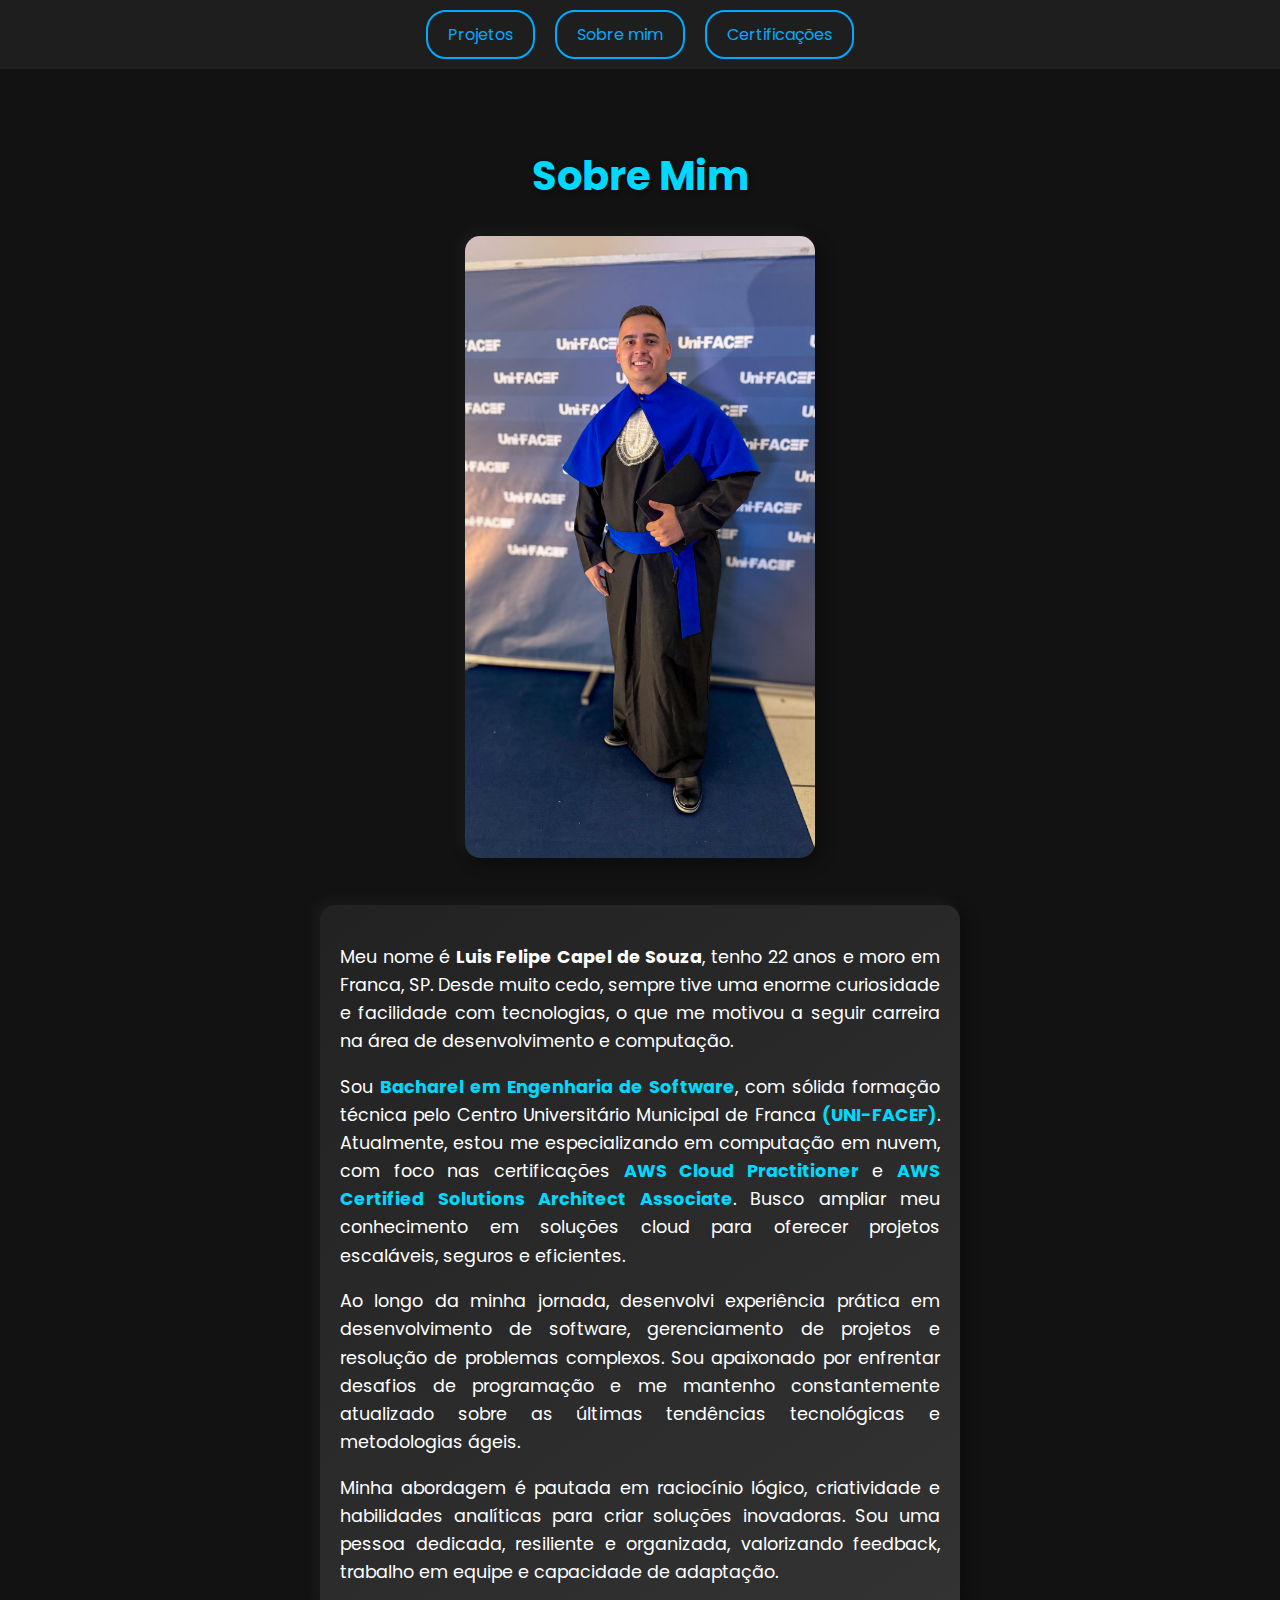
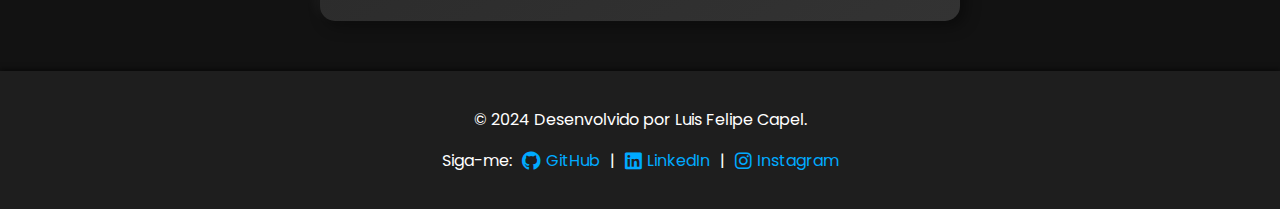
==== about.html @ 34c338ec "Iniciando novo repositório" ====
<!DOCTYPE html>
<html lang="pt-br">

<head>
  <meta charset="UTF-8">
  <meta http-equiv="X-UA-Compatible" content="IE=edge">
  <meta name="viewport" content="width=device-width, initial-scale=1.0">
  <link rel="stylesheet" href="/styles/style-about.css">
  <title>Sobre Mim</title>
</head>

<body>
  <header class="cabecalho">
    <nav class="cabecalho__menu">
      <a class="cabecalho__menu__link" href="index.html">Projetos</a>
      <a class="cabecalho__menu__link" href="about.html">Sobre mim</a>
      <a class="cabecalho__menu__link" href="certificacoes.html">Certificações</a>
    </nav>
  </header>

  <main class="sobre">
    <h1>Sobre Mim</h1>
    <section class="sobre__container">
        <div class="sobre__imagem">
            <img src="./assets/caps-formado.jpg" alt="Luis Felipe Capel">
        </div>
        <div class="sobre__texto">
            <p>Meu nome é <strong>Luis Felipe Capel de Souza</strong>, tenho 22 anos e moro em Franca, SP. Desde muito cedo, sempre tive uma enorme curiosidade e facilidade com tecnologias, o que me motivou a seguir carreira na área de desenvolvimento e computação.</p>
            
            <p>Sou <strong class="destaque">Bacharel em Engenharia de Software</strong>, com sólida formação técnica pelo Centro Universitário Municipal de Franca <strong class="destaque">(UNI-FACEF)</strong>. Atualmente, estou me especializando em computação em nuvem, com foco nas certificações <strong class="destaque">AWS Cloud Practitioner</strong> e <strong class="destaque">AWS Certified Solutions Architect Associate</strong>. Busco ampliar meu conhecimento em soluções cloud para oferecer projetos escaláveis, seguros e eficientes.</p>
            
            <p>Ao longo da minha jornada, desenvolvi experiência prática em desenvolvimento de software, gerenciamento de projetos e resolução de problemas complexos. Sou apaixonado por enfrentar desafios de programação e me mantenho constantemente atualizado sobre as últimas tendências tecnológicas e metodologias ágeis.</p>

            <p>Minha abordagem é pautada em raciocínio lógico, criatividade e habilidades analíticas para criar soluções inovadoras. Sou uma pessoa dedicada, resiliente e organizada, valorizando feedback, trabalho em equipe e capacidade de adaptação.</p>
        </div>
    </section>
</main>

  <footer>
    <p>&copy; 2024 Desenvolvido por Luis Felipe Capel.</p>
    <p>
      Siga-me:
      <a href="https://github.com/CapelLuisFelipe" target="_blank">
        <i class="fab fa-github"></i> GitHub
      </a> |
      <a href="https://linkedin.com/in/luis-felipe-capel-832251249/" target="_blank">
        <i class="fab fa-linkedin"></i> LinkedIn
      </a> |
      <a href="https://instagram.com/luis.felipe.capel/" target="_blank">
        <i class="fab fa-instagram"></i> Instagram
      </a>
    </p>
  </footer>
</body>
</html>
---- styles/style-about.css ----
@import url("https://cdnjs.cloudflare.com/ajax/libs/font-awesome/6.0.0-beta3/css/all.min.css");
@import url("https://fonts.googleapis.com/css2?family=Krona+One&family=Montserrat:wght@400;600&family=Poppins:wght@300;400;600&display=swap");

/* Reset básico */
html, body {
  margin: 0;
  padding: 0;
  box-sizing: border-box;
  font-family: 'Poppins', Arial, sans-serif;
  background-color: #121212;
  color: #fff;
  height: 100%; /* Garante altura total */
  display: flex;
  flex-direction: column;
}

/* Cabeçalho */
.cabecalho {
  display: flex;
  justify-content: center;
  background-color: #1e1e1e;
  padding: 10px 0;
}

.cabecalho__menu {
  display: flex;
  gap: 20px;
  justify-content: center;
}

.cabecalho__menu__link {
  text-decoration: none;
  color: #0af;
  padding: 10px 20px;
  border: 2px solid #0af;
  border-radius: 20px;
  transition: all 0.3s ease;
}

.cabecalho__menu__link:hover {
  background-color: #0af;
  color: #000;
}

/* Apresentação */
.sobre {
  text-align: center;
  padding: 50px 20px;
  max-width: 1000px;
  margin: 0 auto;
}

.sobre h1 {
  font-size: 2.5rem;
  color: #00d9ff;
  text-shadow: 2px 2px 5px rgba(0, 0, 0, 0.5);
  margin-bottom: 30px;
}

/* Container flexível para alinhar imagem e texto */
.sobre__container {
  display: flex;
  flex-wrap: wrap;
  align-items: center;
  justify-content: center;
  gap: 40px;
}

/* Estilizando a imagem */
.sobre__imagem img {
  max-width: 350px;
  height: auto;
  border-radius: 15px;
  box-shadow: 5px 5px 15px rgba(0, 0, 0, 0.4), -5px -5px 15px rgba(255, 255, 255, 0.05);
}

/* Estilizando o texto */
.sobre__texto {
  max-width: 600px;
  text-align: justify;
  background: linear-gradient(145deg, #222, #333);
  padding: 20px;
  border-radius: 15px;
  box-shadow: 5px 5px 15px rgba(0, 0, 0, 0.4), -5px -5px 15px rgba(255, 255, 255, 0.05);
}

.sobre__texto p {
  font-size: 1.1rem;
  line-height: 1.6;
  margin-bottom: 15px;
}

/* Destaque para palavras importantes */
.destaque {
  color: #00d9ff;
  font-weight: bold;
}

/* Rodapé */
footer {
  background-color: #1e1e1e;
  color: #fff;
  text-align: center;
  padding: 20px 0;
  box-shadow: 0px -2px 5px rgba(0, 0, 0, 0.5);
  margin: 0;
}

footer p {
  display: flex;
  flex-wrap: wrap;
  justify-content: center;
  gap: 10px;
}

footer a {
  color: #0af;
  text-decoration: none;
  display: inline-flex;
  align-items: center;
  gap: 5px;
  font-size: 1rem;
}

footer a i {
  font-size: 1.2rem;
}

footer a:hover {
  text-decoration: underline;
}
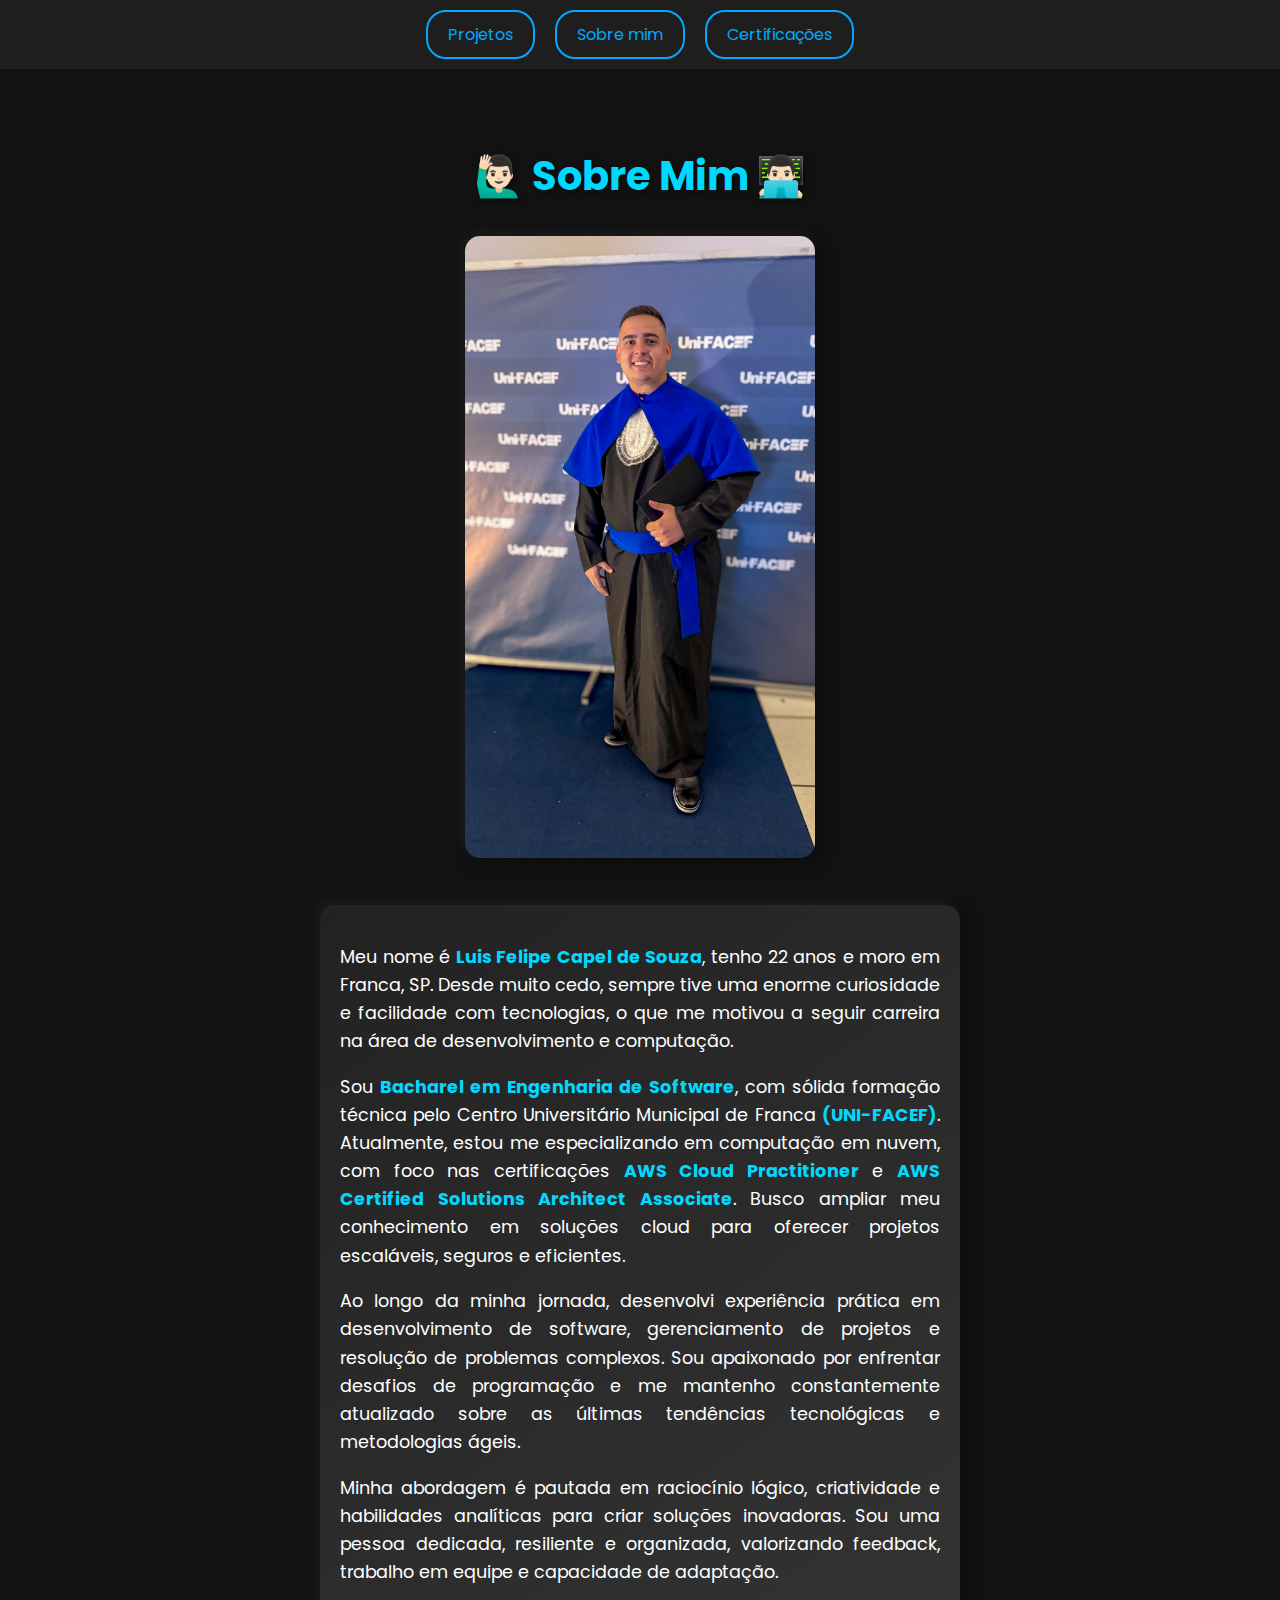
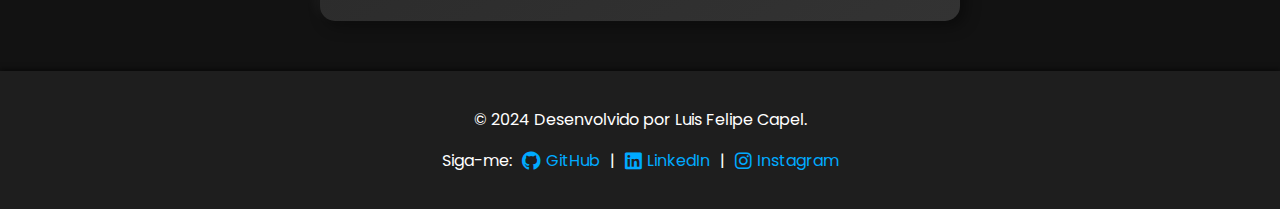
==== commit 4b372a35: "adicionando novos Projetos" ====
--- a/about.html
+++ b/about.html
@@ -19,13 +19,13 @@
   </header>
 
   <main class="sobre">
-    <h1>Sobre Mim</h1>
+    <h1>🙋🏻‍♂️ Sobre Mim 👨🏻‍💻</h1>
     <section class="sobre__container">
         <div class="sobre__imagem">
             <img src="./assets/caps-formado.jpg" alt="Luis Felipe Capel">
         </div>
         <div class="sobre__texto">
-            <p>Meu nome é <strong>Luis Felipe Capel de Souza</strong>, tenho 22 anos e moro em Franca, SP. Desde muito cedo, sempre tive uma enorme curiosidade e facilidade com tecnologias, o que me motivou a seguir carreira na área de desenvolvimento e computação.</p>
+            <p>Meu nome é <strong class="destaque">Luis Felipe Capel de Souza</strong>, tenho 22 anos e moro em Franca, SP. Desde muito cedo, sempre tive uma enorme curiosidade e facilidade com tecnologias, o que me motivou a seguir carreira na área de desenvolvimento e computação.</p>
             
             <p>Sou <strong class="destaque">Bacharel em Engenharia de Software</strong>, com sólida formação técnica pelo Centro Universitário Municipal de Franca <strong class="destaque">(UNI-FACEF)</strong>. Atualmente, estou me especializando em computação em nuvem, com foco nas certificações <strong class="destaque">AWS Cloud Practitioner</strong> e <strong class="destaque">AWS Certified Solutions Architect Associate</strong>. Busco ampliar meu conhecimento em soluções cloud para oferecer projetos escaláveis, seguros e eficientes.</p>
             
@@ -51,5 +51,11 @@
       </a>
     </p>
   </footer>
+  <script>
+    const cssFile = document.createElement("link");
+    cssFile.rel = "stylesheet";
+    cssFile.href = "https://portfolio-capel.s3.us-east-1.amazonaws.com/styles/style-about.css?v=" + new Date().getTime();
+    document.head.appendChild(cssFile);
+  </script>
 </body>
 </html>